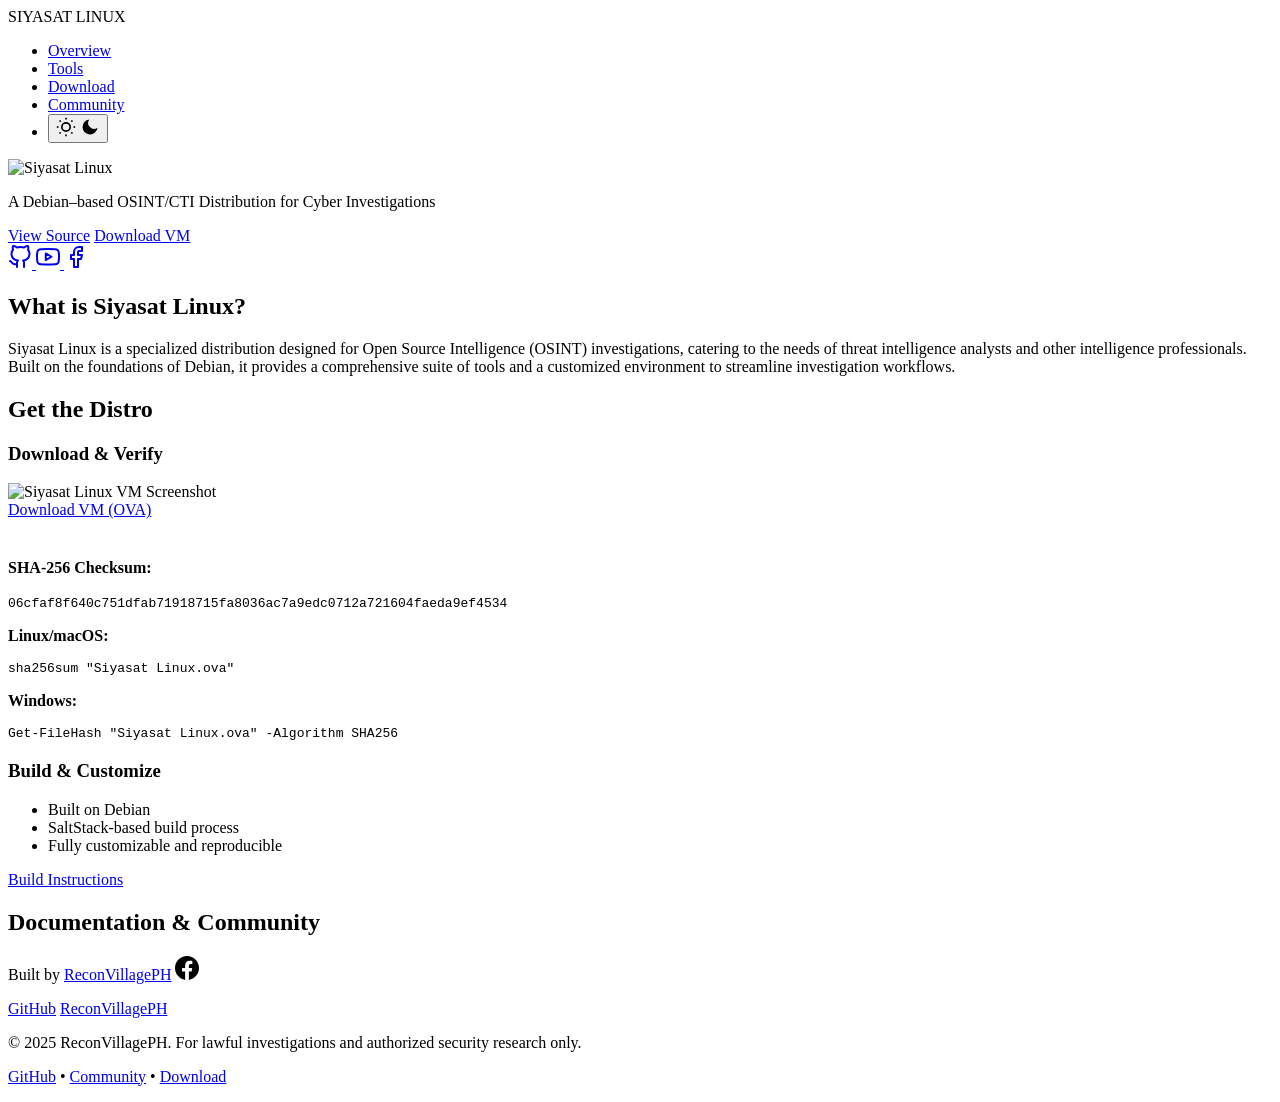
==== docs/index.html @ 09a66e49 "Initial commit: Siyasat Linux website" ====
<!DOCTYPE html>
<html lang="en" data-theme="dark">
<head>
	<meta name="generator" content="Hugo 0.123.7"><script src="/livereload.js?mindelay=10&amp;v=2&amp;port=40097&amp;path=livereload" data-no-instant defer></script>
    <meta charset="UTF-8">
    <meta name="viewport" content="width=device-width, initial-scale=1.0">
    <meta name="description" content="A Debian-based OSINT/CTI Distribution for Cyber Investigations">
    <title>Siyasat Linux - A Debian-based OSINT/CTI Distribution for Cyber Investigations</title>
    <link rel="icon" type="image/png" href="/assets/logos/logo-only.png">
    <link rel="stylesheet" href="/styles.css">
    
</head>
<body>
    
    <nav class="navbar">
        <div class="container">
            <div class="nav-brand">
                <span class="nav-brand-text">SIYASAT <span class="text-red">LINUX</span></span>
            </div>
            <ul class="nav-links">
                <li><a href="/#overview">Overview</a></li>
                <li><a href="/tools">Tools</a></li>
                <li><a href="/#download">Download</a></li>
                <li><a href="/#community">Community</a></li>
                <li>
                    <button id="theme-toggle" class="theme-toggle" aria-label="Toggle theme">
                        <svg class="sun-icon" width="20" height="20" viewBox="0 0 24 24" fill="none" stroke="currentColor" stroke-width="2">
                            <circle cx="12" cy="12" r="5"></circle>
                            <line x1="12" y1="1" x2="12" y2="3"></line>
                            <line x1="12" y1="21" x2="12" y2="23"></line>
                            <line x1="4.22" y1="4.22" x2="5.64" y2="5.64"></line>
                            <line x1="18.36" y1="18.36" x2="19.78" y2="19.78"></line>
                            <line x1="1" y1="12" x2="3" y2="12"></line>
                            <line x1="21" y1="12" x2="23" y2="12"></line>
                            <line x1="4.22" y1="19.78" x2="5.64" y2="18.36"></line>
                            <line x1="18.36" y1="5.64" x2="19.78" y2="4.22"></line>
                        </svg>
                        <svg class="moon-icon" width="20" height="20" viewBox="0 0 24 24" fill="currentColor">
                            <path d="M21 12.79A9 9 0 1 1 11.21 3 7 7 0 0 0 21 12.79z"></path>
                        </svg>
                    </button>
                </li>
            </ul>
        </div>
    </nav>

    
    
    <section id="overview" class="hero">
        <div class="container">
            <div class="hero-content">
                <img src="/assets/logos/logo-text-main.png" alt="Siyasat Linux" class="hero-logo-text">
                <p class="hero-subtitle">A Debian–based OSINT/CTI Distribution for Cyber Investigations</p>
                <div class="hero-cta">
                    <a href="https://github.com/reconvillageph/siyasat-linux" target="_blank" rel="noopener noreferrer" class="btn btn-primary">View Source</a>
                    <a href="https://archive.org/details/reconvillageph-siyasat-linux" target="_blank" rel="noopener noreferrer" class="btn btn-secondary">Download VM</a>
                </div>
                <div class="social-links">
                    <a href="https://github.com/reconvillageph/siyasat-linux" target="_blank" rel="noopener noreferrer" class="social-link" aria-label="GitHub">
                        <svg width="24" height="24" viewBox="0 0 24 24" fill="none" stroke="currentColor" stroke-width="2" stroke-linecap="round" stroke-linejoin="round" xmlns="http://www.w3.org/2000/svg">
                            <path d="M9 19c-5 1.5-5-2.5-7-3m14 6v-3.87a3.37 3.37 0 0 0-.94-2.61c3.14-.35 6.44-1.54 6.44-7A5.44 5.44 0 0 0 20 4.77 5.07 5.07 0 0 0 19.91 1S18.73.65 16 2.48a13.38 13.38 0 0 0-7 0C6.27.65 5.09 1 5.09 1A5.07 5.07 0 0 0 5 4.77a5.44 5.44 0 0 0-1.5 3.78c0 5.42 3.3 6.61 6.44 7A3.37 3.37 0 0 0 9 18.13V22"></path>
                        </svg>
                    </a>
                    <a href="https://www.youtube.com/watch?v=u6w0bu_xWIs" target="_blank" rel="noopener noreferrer" class="social-link" aria-label="YouTube">
                        <svg width="24" height="24" viewBox="0 0 24 24" fill="none" stroke="currentColor" stroke-width="2" stroke-linecap="round" stroke-linejoin="round" xmlns="http://www.w3.org/2000/svg">
                            <path d="M22.54 6.42a2.78 2.78 0 0 0-1.94-2C18.88 4 12 4 12 4s-6.88 0-8.6.46a2.78 2.78 0 0 0-1.94 2A29 29 0 0 0 1 11.75a29 29 0 0 0 .46 5.33A2.78 2.78 0 0 0 3.4 19c1.72.46 8.6.46 8.6.46s6.88 0 8.6-.46a2.78 2.78 0 0 0 1.94-2 29 29 0 0 0 .46-5.25 29 29 0 0 0-.46-5.33z"></path>
                            <polygon points="9.75 15.02 15.5 11.75 9.75 8.48 9.75 15.02"></polygon>
                        </svg>
                    </a>
                    <a href="https://web.facebook.com/profile.php?id=100093277340360" target="_blank" rel="noopener noreferrer" class="social-link" aria-label="Facebook">
                        <svg width="24" height="24" viewBox="0 0 24 24" fill="none" stroke="currentColor" stroke-width="2" stroke-linecap="round" stroke-linejoin="round" xmlns="http://www.w3.org/2000/svg">
                            <path d="M18 2h-3a5 5 0 0 0-5 5v3H7v4h3v8h4v-8h3l1-4h-4V7a1 1 0 0 1 1-1h3z"></path>
                        </svg>
                    </a>
                </div>
            </div>
        </div>
        <div class="fingerprint-watermark"></div>
    </section>

    
    <section id="about" class="about">
        <div class="container">
            <h2>What is Siyasat Linux?</h2>
            <p>Siyasat Linux is a specialized distribution designed for Open Source Intelligence (OSINT) investigations, catering to the needs of threat intelligence analysts and other intelligence professionals. Built on the foundations of Debian, it provides a comprehensive suite of tools and a customized environment to streamline investigation workflows.</p>
        </div>
    </section>

    
    <section id="download" class="download">
        <div class="container">
            <h2>Get the Distro</h2>
            
            <div class="download-grid">
                <div class="download-card">
                    <h3 id="verify">Download & Verify</h3>
                    <div class="vm-screenshot">
                        <img src="/assets/wallpapers/siyasat-dark.png" alt="Siyasat Linux VM Screenshot">
                    </div>
                    <div class="checksum-section">
                        <a href="https://archive.org/download/reconvillageph-siyasat-linux/Siyasat%20Linux.ova" target="_blank" rel="noopener noreferrer" class="btn btn-primary" style="margin-bottom: 1.5rem; display: inline-block;">Download VM (OVA)</a>

                        <p><strong>SHA-256 Checksum:</strong></p>
                        <code class="checksum">06cfaf8f640c751dfab71918715fa8036ac7a9edc0712a721604faeda9ef4534</code>

                        <p class="verify-title"><strong>Linux/macOS:</strong></p>
                        <pre><code>sha256sum "Siyasat Linux.ova"</code></pre>

                        <p class="verify-title"><strong>Windows:</strong></p>
                        <pre><code>Get-FileHash "Siyasat Linux.ova" -Algorithm SHA256</code></pre>
                    </div>
                </div>

                <div class="download-card">
                    <h3 id="build">Build & Customize</h3>
                    <ul class="build-list">
                        <li>Built on Debian</li>
                        <li>SaltStack-based build process</li>
                        <li>Fully customizable and reproducible</li>
                    </ul>
                    <a href="https://github.com/reconvillageph/siyasat-linux#build" target="_blank" rel="noopener noreferrer" class="btn btn-outline">Build Instructions</a>
                </div>
            </div>
        </div>
    </section>

    
    <section id="community" class="community">
        <div class="container">
            <h2>Documentation & Community</h2>
            <p>Built by <a href="https://web.facebook.com/profile.php?id=100093277340360" target="_blank" rel="noopener noreferrer">ReconVillagePH</a>
                <span class="social-icon-link">
                    <svg width="24" height="24" viewBox="0 0 24 24" fill="currentColor">
                        <path d="M24 12.073c0-6.627-5.373-12-12-12s-12 5.373-12 12c0 5.99 4.388 10.954 10.125 11.854v-8.385H7.078v-3.47h3.047V9.43c0-3.007 1.792-4.669 4.533-4.669 1.312 0 2.686.235 2.686.235v2.953H15.83c-1.491 0-1.956.925-1.956 1.874v2.25h3.328l-.532 3.47h-2.796v8.385C19.612 23.027 24 18.062 24 12.073z"/>
                    </svg>
                </span>
            </p>
            <div class="community-links">
                <a href="https://github.com/reconvillageph/siyasat-linux" target="_blank" rel="noopener noreferrer" class="btn btn-outline">GitHub</a>
                <a href="https://github.com/reconvillageph" target="_blank" rel="noopener noreferrer" class="btn btn-outline">ReconVillagePH</a>
            </div>
        </div>
    </section>


    
    <footer class="footer">
        <div class="container">
            <p>&copy; 2025 ReconVillagePH. For lawful investigations and authorized security research only.</p>
            <p class="footer-links">
                <a href="https://github.com/reconvillageph/siyasat-linux" target="_blank" rel="noopener noreferrer">GitHub</a>
                <span>•</span>
                <a href="/#community">Community</a>
                <span>•</span>
                <a href="/#download">Download</a>
            </p>
        </div>
    </footer>

    <script src="/script.js"></script>
    
</body>
</html>
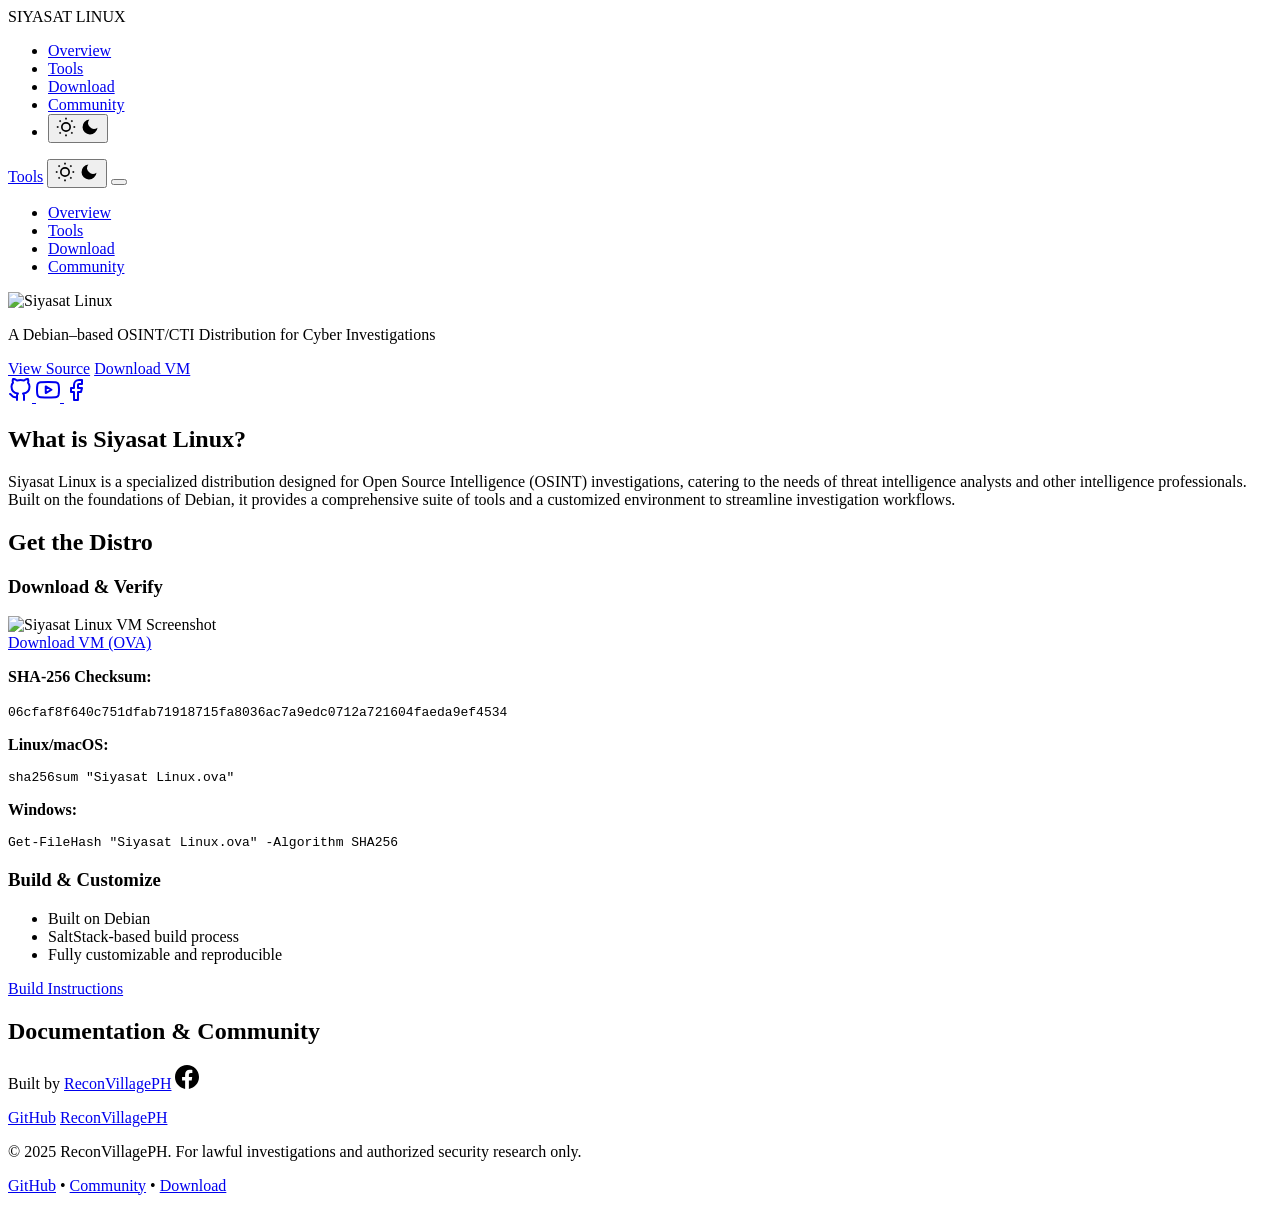
==== commit 5a0d18fd: "Mobile reponsiveness improvements." ====
--- a/docs/index.html
+++ b/docs/index.html
@@ -1,7 +1,7 @@
 <!DOCTYPE html>
 <html lang="en" data-theme="dark">
 <head>
-	<meta name="generator" content="Hugo 0.123.7"><script src="/livereload.js?mindelay=10&amp;v=2&amp;port=40097&amp;path=livereload" data-no-instant defer></script>
+	<meta name="generator" content="Hugo 0.123.7">
     <meta charset="UTF-8">
     <meta name="viewport" content="width=device-width, initial-scale=1.0">
     <meta name="description" content="A Debian-based OSINT/CTI Distribution for Cyber Investigations">
@@ -17,7 +17,9 @@
             <div class="nav-brand">
                 <span class="nav-brand-text">SIYASAT <span class="text-red">LINUX</span></span>
             </div>
-            <ul class="nav-links">
+
+            
+            <ul class="nav-links nav-links-desktop">
                 <li><a href="/#overview">Overview</a></li>
                 <li><a href="/tools">Tools</a></li>
                 <li><a href="/#download">Download</a></li>
@@ -41,8 +43,44 @@
                     </button>
                 </li>
             </ul>
+
+            
+            <div class="nav-mobile">
+                <a href="/tools" class="btn btn-tools">Tools</a>
+                <button id="theme-toggle-mobile" class="theme-toggle" aria-label="Toggle theme">
+                    <svg class="sun-icon" width="20" height="20" viewBox="0 0 24 24" fill="none" stroke="currentColor" stroke-width="2">
+                        <circle cx="12" cy="12" r="5"></circle>
+                        <line x1="12" y1="1" x2="12" y2="3"></line>
+                        <line x1="12" y1="21" x2="12" y2="23"></line>
+                        <line x1="4.22" y1="4.22" x2="5.64" y2="5.64"></line>
+                        <line x1="18.36" y1="18.36" x2="19.78" y2="19.78"></line>
+                        <line x1="1" y1="12" x2="3" y2="12"></line>
+                        <line x1="21" y1="12" x2="23" y2="12"></line>
+                        <line x1="4.22" y1="19.78" x2="5.64" y2="18.36"></line>
+                        <line x1="18.36" y1="5.64" x2="19.78" y2="4.22"></line>
+                    </svg>
+                    <svg class="moon-icon" width="20" height="20" viewBox="0 0 24 24" fill="currentColor">
+                        <path d="M21 12.79A9 9 0 1 1 11.21 3 7 7 0 0 0 21 12.79z"></path>
+                    </svg>
+                </button>
+                <button id="hamburger-toggle" class="hamburger" aria-label="Toggle menu">
+                    <span></span>
+                    <span></span>
+                    <span></span>
+                </button>
+            </div>
         </div>
     </nav>
+
+    
+    <div id="mobile-menu" class="mobile-menu">
+        <ul class="mobile-menu-links">
+            <li><a href="/#overview">Overview</a></li>
+            <li><a href="/tools">Tools</a></li>
+            <li><a href="/#download">Download</a></li>
+            <li><a href="/#community">Community</a></li>
+        </ul>
+    </div>
 
     
     
@@ -98,7 +136,7 @@
                         <img src="/assets/wallpapers/siyasat-dark.png" alt="Siyasat Linux VM Screenshot">
                     </div>
                     <div class="checksum-section">
-                        <a href="https://archive.org/download/reconvillageph-siyasat-linux/Siyasat%20Linux.ova" target="_blank" rel="noopener noreferrer" class="btn btn-primary" style="margin-bottom: 1.5rem; display: inline-block;">Download VM (OVA)</a>
+                        <a href="https://archive.org/download/reconvillageph-siyasat-linux/Siyasat%20Linux.ova" target="_blank" rel="noopener noreferrer" class="btn btn-primary">Download VM (OVA)</a>
 
                         <p><strong>SHA-256 Checksum:</strong></p>
                         <code class="checksum">06cfaf8f640c751dfab71918715fa8036ac7a9edc0712a721604faeda9ef4534</code>
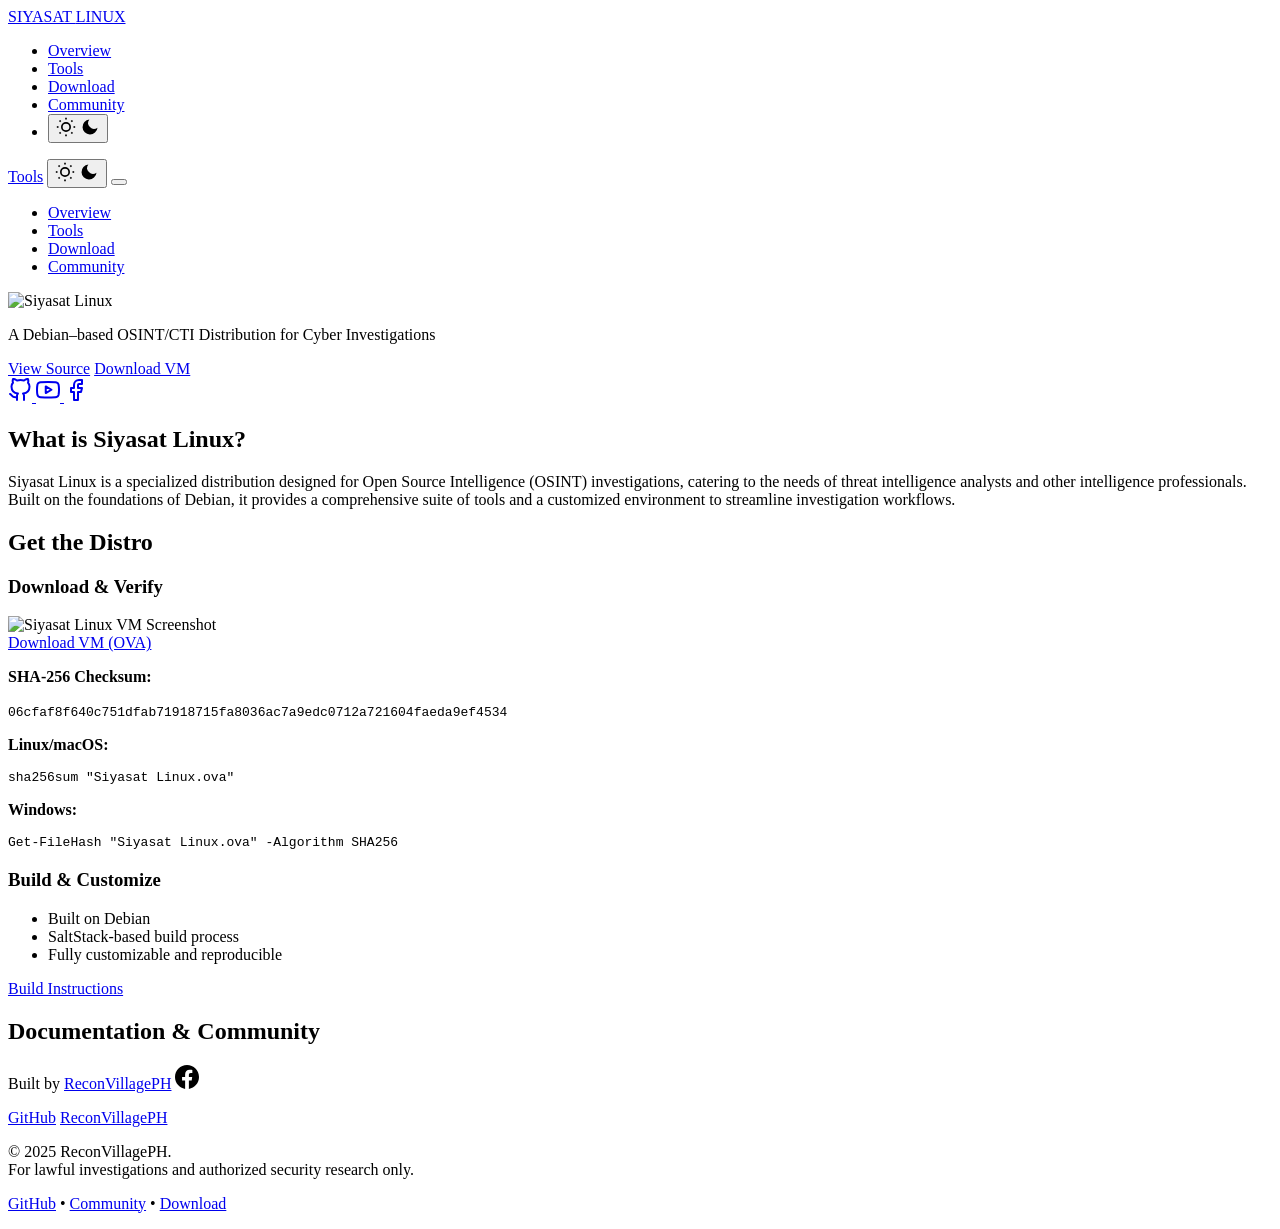
==== commit 0762594f: "QOL Improvements." ====
--- a/docs/index.html
+++ b/docs/index.html
@@ -1,7 +1,7 @@
 <!DOCTYPE html>
 <html lang="en" data-theme="dark">
 <head>
-	<meta name="generator" content="Hugo 0.123.7">
+	<meta name="generator" content="Hugo 0.123.7"><script src="/livereload.js?mindelay=10&amp;v=2&amp;port=1313&amp;path=livereload" data-no-instant defer></script>
     <meta charset="UTF-8">
     <meta name="viewport" content="width=device-width, initial-scale=1.0">
     <meta name="description" content="A Debian-based OSINT/CTI Distribution for Cyber Investigations">
@@ -15,7 +15,9 @@
     <nav class="navbar">
         <div class="container">
             <div class="nav-brand">
-                <span class="nav-brand-text">SIYASAT <span class="text-red">LINUX</span></span>
+                <a href="/" class="nav-brand-link">
+                    <span class="nav-brand-text">SIYASAT <span class="text-red">LINUX</span></span>
+                </a>
             </div>
 
             
@@ -184,7 +186,7 @@
     
     <footer class="footer">
         <div class="container">
-            <p>&copy; 2025 ReconVillagePH. For lawful investigations and authorized security research only.</p>
+            <p>&copy; 2025 ReconVillagePH.<br>For lawful investigations and authorized security research only.</p>
             <p class="footer-links">
                 <a href="https://github.com/reconvillageph/siyasat-linux" target="_blank" rel="noopener noreferrer">GitHub</a>
                 <span>•</span>
